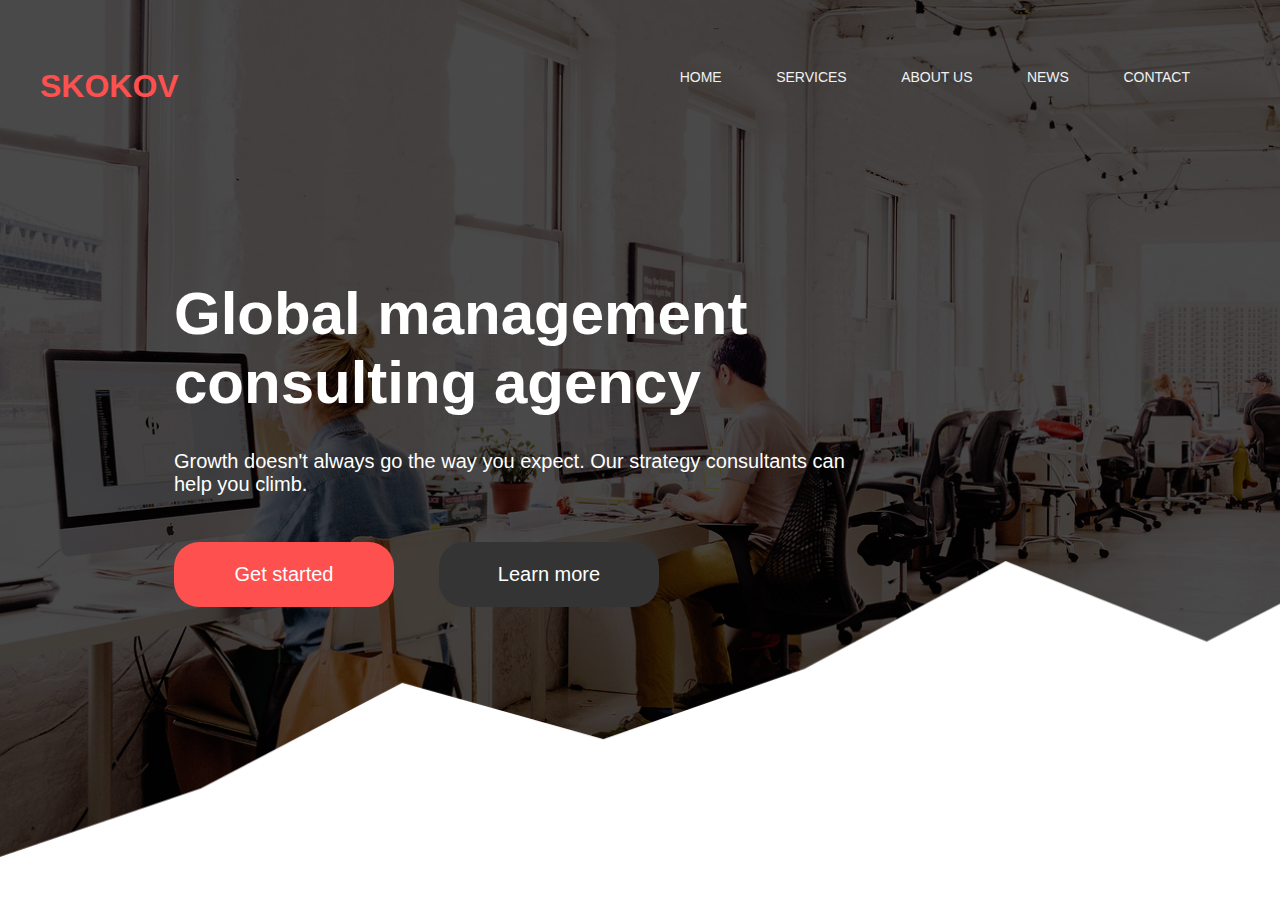
==== index.html @ e8cb6c41 "First commit, added header, mainscreen, sections" ====
<!DOCTYPE html>
<html lang="en">
<head>
    <meta charset="UTF-8">
    <meta name="format-detection" content="telephone=no">
  	<title></title>
	  <meta name="viewport" content="width=device-width, initial-scale=1.0, maximum-scale=1.0, user-scalable=0">
    <!-- Connecting styles-->
    <link rel="stylesheet" type="text/css" href="styles/style.css">
    <!-- Connecting fonts -->

</head>
<body>
  <div class="wrapper">
    <main>
      <div class="mainscreen">
<header class="header">
  <div class="container">
    <div class="header__row">
      <div class="header__logo">SKOKOv</div>
      <nav class="header__menu">
        <a href="" class="header__link">Home</a>
        <a href="" class="header__link">services</a>
        <a href="" class="header__link">about us</a>
        <a href="" class="header__link">news</a>
        <a href="" class="header__link">contact</a>
        <button class="close" >
        </button>
      </nav>
      <div class="bar">
        <button class="open">
          <div></div>
          <div></div>
          <div></div>
        </button>
      </div>
    </div>
  </div>
</header>
      <div class="offer">
        <div class="container">
          <div class="offer__container">
            <h1 class="title">Global management consulting agency</h1>
            <p>Growth doesn't always go the way you expect. Our strategy consultants can help you climb.</p>
            <div class="cta_group">
              <div class="cta cta_red">Get started</div>
              <div class="cta cta_gray">Learn more</div>
            </div>
          </div>
        </div>
      </div>
      </div>
      <div class="content">
      </div>
<footer class="footer">
    
</footer>
    </main>
  </div>
<script src="https://ajax.googleapis.com/ajax/libs/jquery/2.2.0/jquery.min.js"></script>
<script type="text/javascript" src="js/script.js"></script>
</body>
</html>
---- styles/style.css ----
*, *:before, *:after {
  padding: 0;
  margin: 0;
  box-sizing: border-box;
}

ul {
  list-style-type: none;
}

a {
  text-decoration: none;
  color: none;
}

input {
  border: none;
  outline: none;
}

body {
  font-family: "Verdana", sans-serif;
}

.container {
  margin: 0 auto;
  max-width: 1200px;
}
@media (max-width: 1250px) {
  .container {
    padding: 0 5%;
  }
}

.cta {
  display: flex;
  display: -ms-flexbox;
  width: 220px;
  height: 65px;
  justify-content: center;
  align-items: center;
  color: #fff;
  font-size: 20px;
  font-weight: 300;
  border-radius: 25px;
  transition: box-shadow 0.4s ease-in;
}
.cta_red {
  background: #fe504f;
}
.cta_gray {
  background: #343434;
}
.cta:hover {
  cursor: pointer;
  box-shadow: 4px 7px 20px rgba(1, 1, 1, 0.3);
}

.mainscreen {
  padding: 68px 0 0 0;
  min-height: 100vh;
  background: url("../images/mainscreen/bg.png") no-repeat;
  background-size: cover;
}
.mainscreen .offer {
  margin: 174px;
}
.mainscreen .offer__container {
  max-width: 680px;
}
.mainscreen .offer .title {
  font-size: 60px;
  font-weight: bold;
  color: #fff;
}
.mainscreen .offer p {
  margin: 33px 0 46px 0;
  font-size: 20px;
  color: #fff;
}
.mainscreen .cta_group {
  display: flex;
  display: -ms-flexbox;
  justify-content: row;
}
.mainscreen .cta_group .cta_red {
  margin: 0 45px 0 0;
}

/*=========Header==============*/
.header__row {
  display: flex;
  display: -ms-flexbox;
  justify-content: space-between;
  flex-direction: row;
}
.header__logo {
  color: #fe504f;
  text-transform: uppercase;
  font-size: 32px;
  font-weight: bold;
}
.header__link {
  margin: 0 50px 0 0;
  font-size: 14px;
  text-transform: uppercase;
  color: #fff;
  opacity: 0.93;
  transition: opacity 0.4s ease-in;
}
.header__link:last-child {
  margin: 0;
}
.header__link:hover {
  text-decoration: none;
  opacity: 1;
  border-bottom: 1px solid #fe504f;
}
.header button.close {
  display: none;
}
.header .bar {
  display: none;
}
@media (max-width: 876px) {
  .header .header__menu {
    top: 0;
    left: 0;
    width: 100%;
    height: 100vh;
    position: fixed;
    background: black;
    display: flex;
    display: -ms-flexbox;
    display: none;
    flex-direction: column;
    align-items: center;
    opacity: 0;
    transition: opacity ease-in 0.5s;
  }
  .header .header__link {
    margin: 0;
    margin-top: 3%;
    font-size: 35px;
  }
  .header .header__link:nth-child(1) {
    margin-top: 25%;
  }
  .header button.close {
    position: absolute;
    display: block;
    right: 13px;
    top: 43px;
    border: none;
    outline: none;
    transform: rotate(-45deg);
  }
  .header button.close:after {
    width: 52px;
    content: "";
    display: block;
    border: 1px solid white;
    transform: rotate(90deg);
  }
  .header .bar {
    display: block;
  }
  .header button.open {
    background: none;
    outline: none;
    border: none;
  }
  .header button.open div {
    width: 35px;
    height: 5px;
    margin: 8px 0 0 0;
    background: white;
  }
  .header button.open div:nth-child(1) {
    margin: 0;
  }
}

/*=========Main styles=========*/
/*=========Footer==============*/
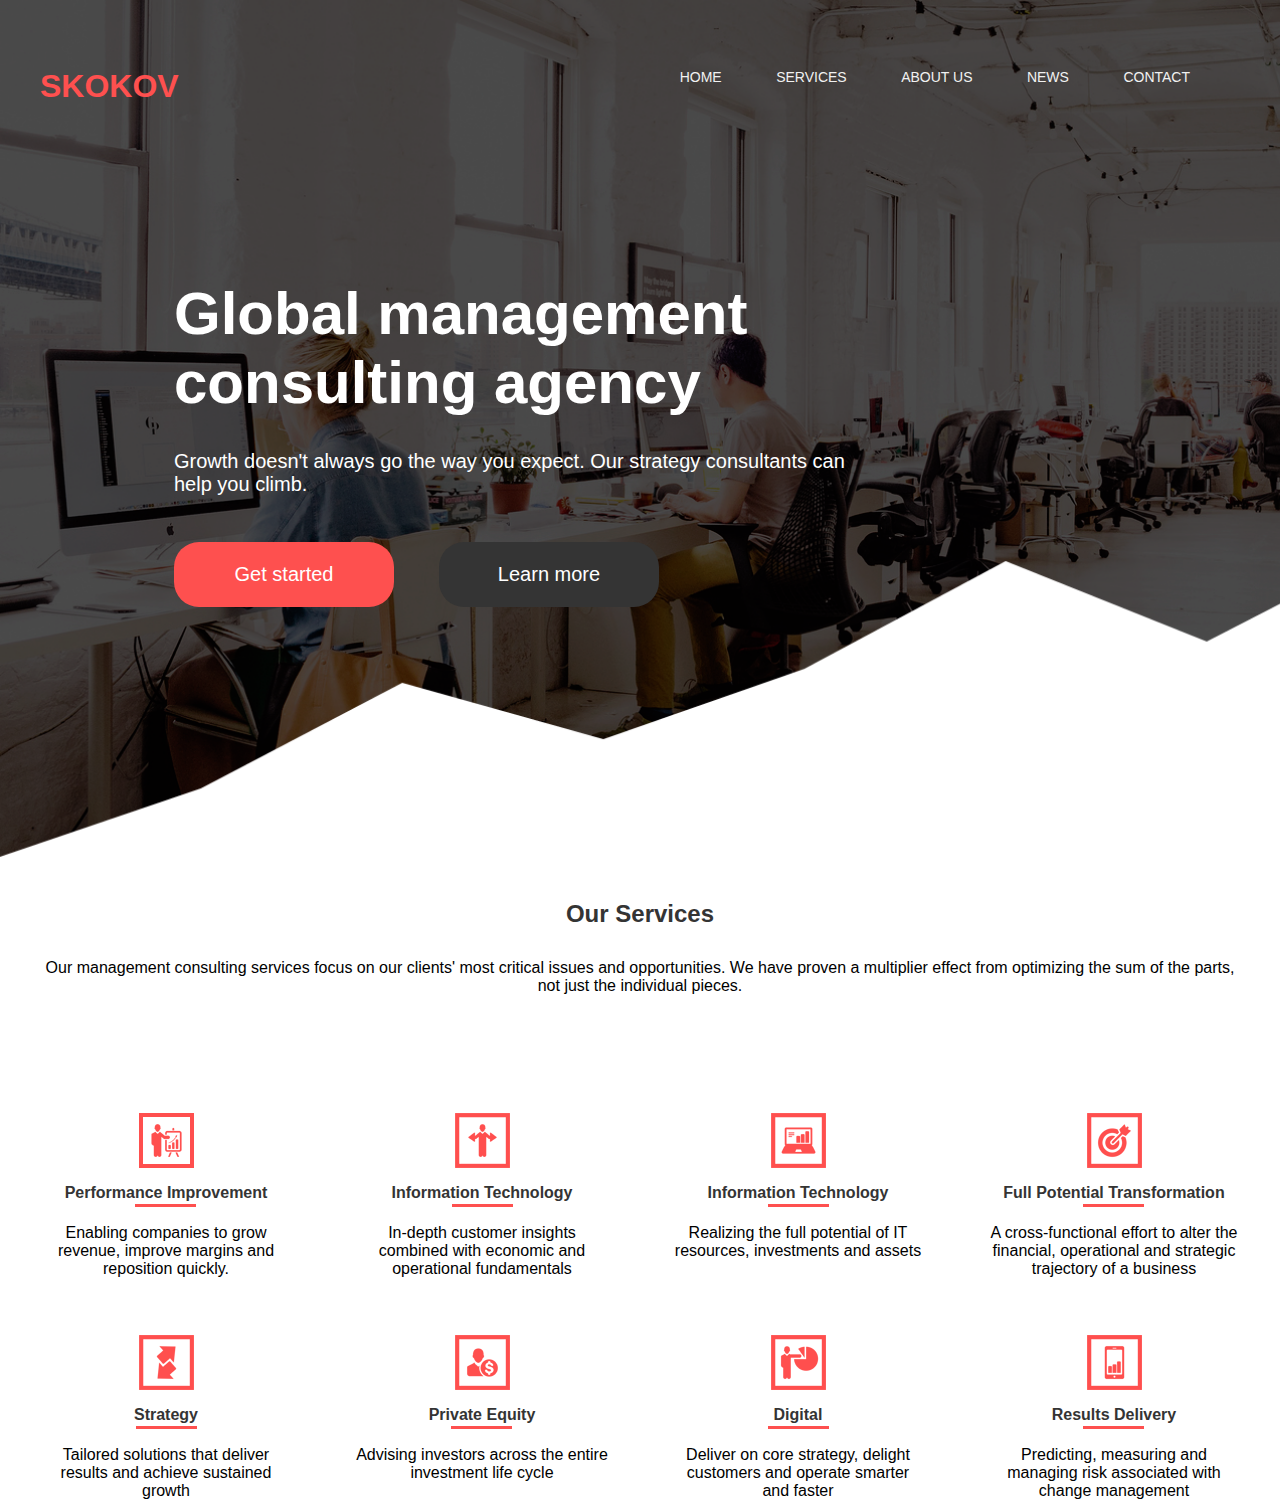
==== commit 5966662c: "Added "SERVICES" section" ====
--- a/index.html
+++ b/index.html
@@ -51,6 +51,56 @@
       </div>
       </div>
       <div class="content">
+        <section class="services">
+          <div class="container">
+            <div class="row">
+              <div class="row__title">our services</div>
+              <p class="row__text">Our management consulting services focus on our clients' most critical issues and opportunities. We have proven a multiplier effect from optimizing the sum of the parts, not just the individual pieces.</p>
+              <div class="row__inner">
+                <div class="inner__item">
+                  <img src="images/services/01.png" alt="">
+                  <div class="inner__item__title">Performance Improvement</div>
+                  <p class="inner__item__text">Enabling companies to grow revenue, improve margins and reposition quickly.</p>
+                </div>
+                <div class="inner__item">
+                  <img src="images/services/02.png" alt="">
+                  <div class="inner__item__title">Information Technology</div>
+                  <p class="inner__item__text">In-depth customer insights combined with economic and operational fundamentals</p>
+                </div>
+                <div class="inner__item">
+                  <img src="images/services/03.png" alt="">
+                  <div class="inner__item__title">Information Technology</div>
+                  <p class="inner__item__text">Realizing the full potential of IT resources, investments and assets</p>
+                </div>
+                <div class="inner__item">
+                  <img src="images/services/04.png" alt="">
+                  <div class="inner__item__title">Full Potential Transformation</div>
+                  <p class="inner__item__text">A cross-functional effort to alter the financial, operational and strategic trajectory of a business</p>
+                </div>
+                <div class="inner__item">
+                  <img src="images/services/05.png" alt="">
+                  <div class="inner__item__title">Strategy</div>
+                  <p class="inner__item__text">Tailored solutions that deliver results and achieve sustained growth</p>
+                </div>
+                <div class="inner__item">
+                  <img src="images/services/06.png" alt="">
+                  <div class="inner__item__title">Private Equity</div>
+                  <p class="inner__item__text">Advising investors across the entire investment life cycle</p>
+                </div>
+                <div class="inner__item">
+                  <img src="images/services/07.png" alt="">
+                  <div class="inner__item__title">Digital</div>
+                  <p class="inner__item__text">Deliver on core strategy, delight customers and operate smarter and faster</p>
+                </div>
+                <div class="inner__item">
+                  <img src="images/services/08.png" alt="">
+                  <div class="inner__item__title">Results Delivery</div>
+                  <p class="inner__item__text">Predicting, measuring and managing risk associated with change management</p>
+                </div>
+              </div>
+            </div>
+          </div>
+        </section>
       </div>
 <footer class="footer">
     
--- a/styles/style.css
+++ b/styles/style.css
@@ -56,6 +56,59 @@
   box-shadow: 4px 7px 20px rgba(1, 1, 1, 0.3);
 }
 
+.row {
+  display: flex;
+  display: -ms-flexbox;
+  flex-direction: column;
+  text-align: center;
+}
+.row__title {
+  font-size: 24px;
+  font-weight: bold;
+  text-transform: capitalize;
+  color: #343434;
+}
+.row__text {
+  margin: 31px 0 61px 0;
+  font-size: 16px;
+  color: #fafaf;
+}
+.row__inner {
+  display: flex;
+  display: -ms-flexbox;
+  flex-direction: row;
+  flex-wrap: wrap;
+  justify-content: space-between;
+}
+.row__inner .inner__item {
+  margin: 57px 0 0 0;
+  display: flex;
+  display: -ms-flexbox;
+  width: 21%;
+  flex-direction: column;
+  align-items: center;
+  text-align: center;
+}
+.row__inner .inner__item__title {
+  margin: 16px 0 15px;
+  display: flex;
+  display: -ms-flexbox;
+  flex-direction: column;
+  font-size: 16px;
+  font-weight: bold;
+  color: #343434;
+  align-items: center;
+}
+.row__inner .inner__item__title:after {
+  display: block;
+  margin: 3px 0;
+  content: "";
+  display: block;
+  margin: 2px;
+  width: 61px;
+  height: 3px;
+  background: #fe504f;
+}
 .mainscreen {
   padding: 68px 0 0 0;
   min-height: 100vh;
